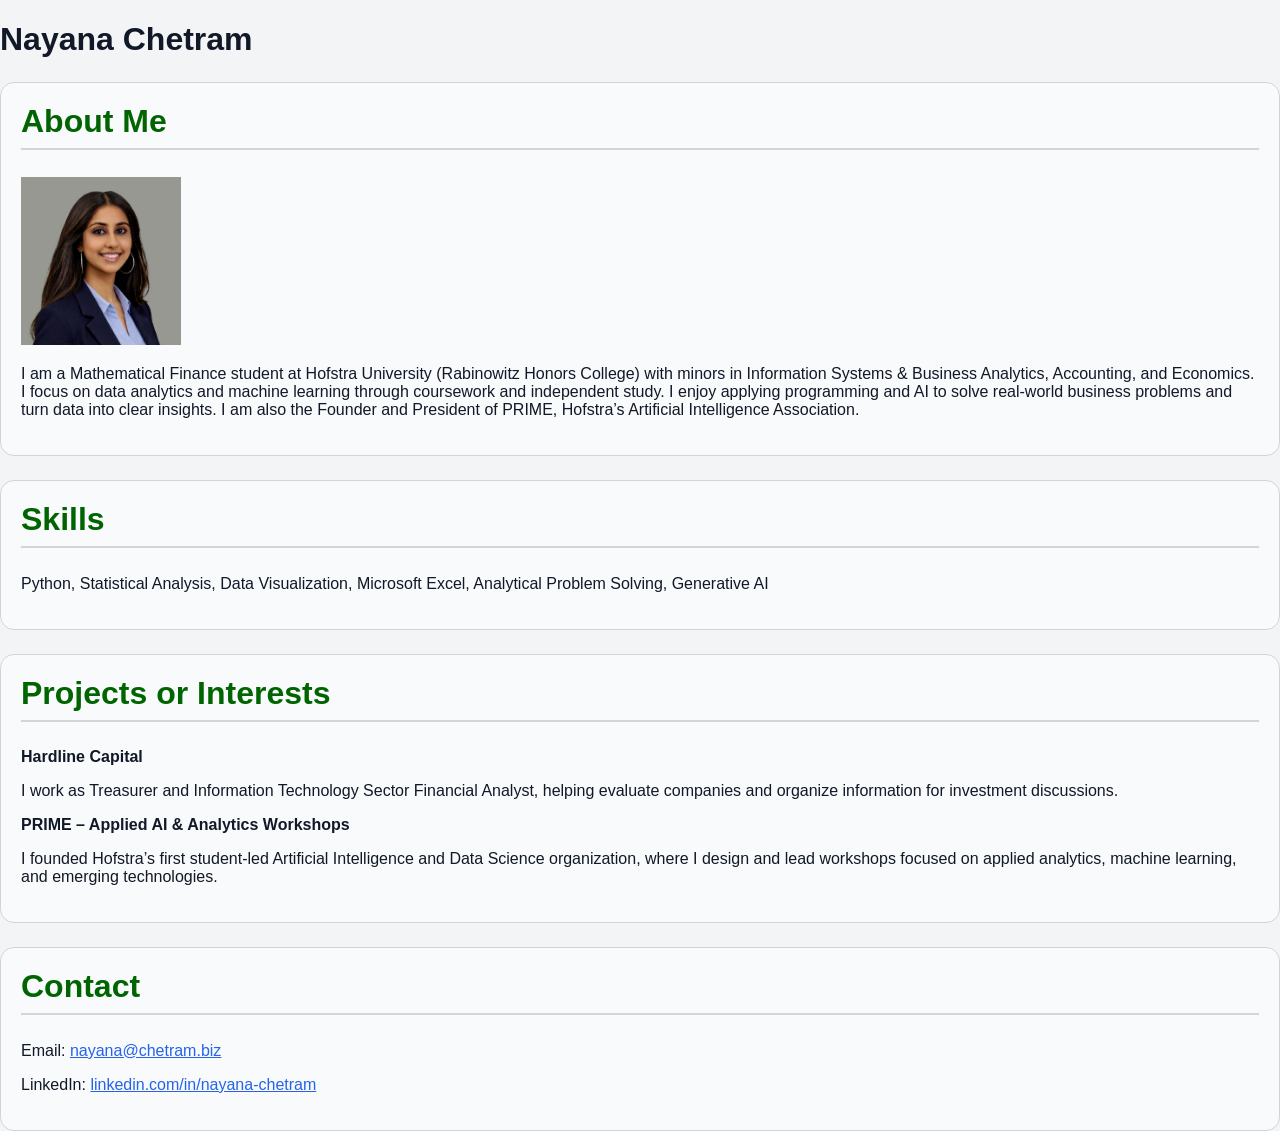
==== assignments/assignment2/index.html @ c51873f9 "Refactor index.html structure and content" ====
<!DOCTYPE html>
<html lang="en">
<head>
  <meta charset="UTF-8">
  <title>Nayana Chetram</title>
  <link rel="stylesheet" href="style.css">

  <style>
    h2 {
      color: darkgreen;
    }
  </style>
</head>

<body>

  <h1>Nayana Chetram</h1>

  <div class="section-box">
    <h2>About Me</h2>
    <img src="IMG_7959.jpeg" alt="Headshot of Nayana Chetram" width="160">
    <p>
      I am a Mathematical Finance student at Hofstra University (Rabinowitz Honors College) with minors in Information Systems & Business Analytics, Accounting, and Economics.
      I focus on data analytics and machine learning through coursework and independent study.
      I enjoy applying programming and AI to solve real-world business problems and turn data into clear insights.
      I am also the Founder and President of PRIME, Hofstra’s Artificial Intelligence Association.
    </p>
  </div>

  <div class="section-box">
    <h2>Skills</h2>
    <p>
      Python, Statistical Analysis, Data Visualization, Microsoft Excel, Analytical Problem Solving, Generative AI
    </p>
  </div>

  <div class="section-box">
    <h2>Projects or Interests</h2>

    <p><strong>Hardline Capital</strong></p>
    <p>
      I work as Treasurer and Information Technology Sector Financial Analyst, helping evaluate companies and organize information for investment discussions.
    </p>

    <p><strong>PRIME – Applied AI & Analytics Workshops</strong></p>
    <p>
      I founded Hofstra’s first student-led Artificial Intelligence and Data Science organization, where I design and lead workshops focused on applied analytics, machine learning, and emerging technologies.
    </p>

  </div>

  <div class="section-box">
    <h2>Contact</h2>
    <p>Email: <a href="mailto:nayana@chetram.biz">nayana@chetram.biz</a></p>
    <p>LinkedIn: <a href="https://www.linkedin.com/in/nayana-chetram" target="_blank">linkedin.com/in/nayana-chetram</a></p>
  </div>

</body>
</html>
---- assignments/assignment2/style.css ----
* {
  box-sizing: border-box;
}

body {
  margin: 0;
  font-family: Arial, sans-serif;
  background: #f3f4f6;
  color: #111827;
}

/* Fixed header */
.fixed-header {
  position: fixed;
  top: 0;
  left: 0;
  width: 100%;
  background: white;
  border-bottom: 1px solid #d1d5db;
  padding: 16px 20px;
  z-index: 1000;
}

.fixed-header h1 {
  margin: 0;
  font-size: 36px;
}

/* Pushes content down so fixed header does not cover it */
.page {
  max-width: 1000px;
  margin: 0 auto;
  padding: 100px 20px 40px 20px;
}

.section-box {
  background: #f9fafb;
  border: 1px solid #d1d5db;
  border-radius: 14px;
  padding: 20px;
  margin-top: 24px;
}

.section-box h2 {
  margin-top: 0;
  font-size: 32px;
  border-bottom: 2px solid #d1d5db;
  padding-bottom: 8px;
}

/* Parent/child layering example */
.image-wrapper {
  position: relative;
  width: 220px;
  flex-shrink: 0;
}

.headshot {
  width: 100%;
  border-radius: 10px;
  display: block;
  position: relative;
  z-index: 1;
}

.image-label {
  position: absolute;
  bottom: 10px;
  left: 10px;
  background: rgba(255, 255, 255, 0.9);
  padding: 6px 10px;
  border-radius: 6px;
  font-weight: bold;
  z-index: 2;
}

.hero-box {
  display: flex;
  gap: 24px;
  align-items: flex-start;
}

.hero-text p {
  line-height: 1.5;
}

a {
  color: #2563eb;
}

@media (max-width: 700px) {
  .hero-box {
    flex-direction: column;
  }

  .fixed-header h1 {
    font-size: 28px;
  }

  .page {
    padding-top: 90px;
  }
}
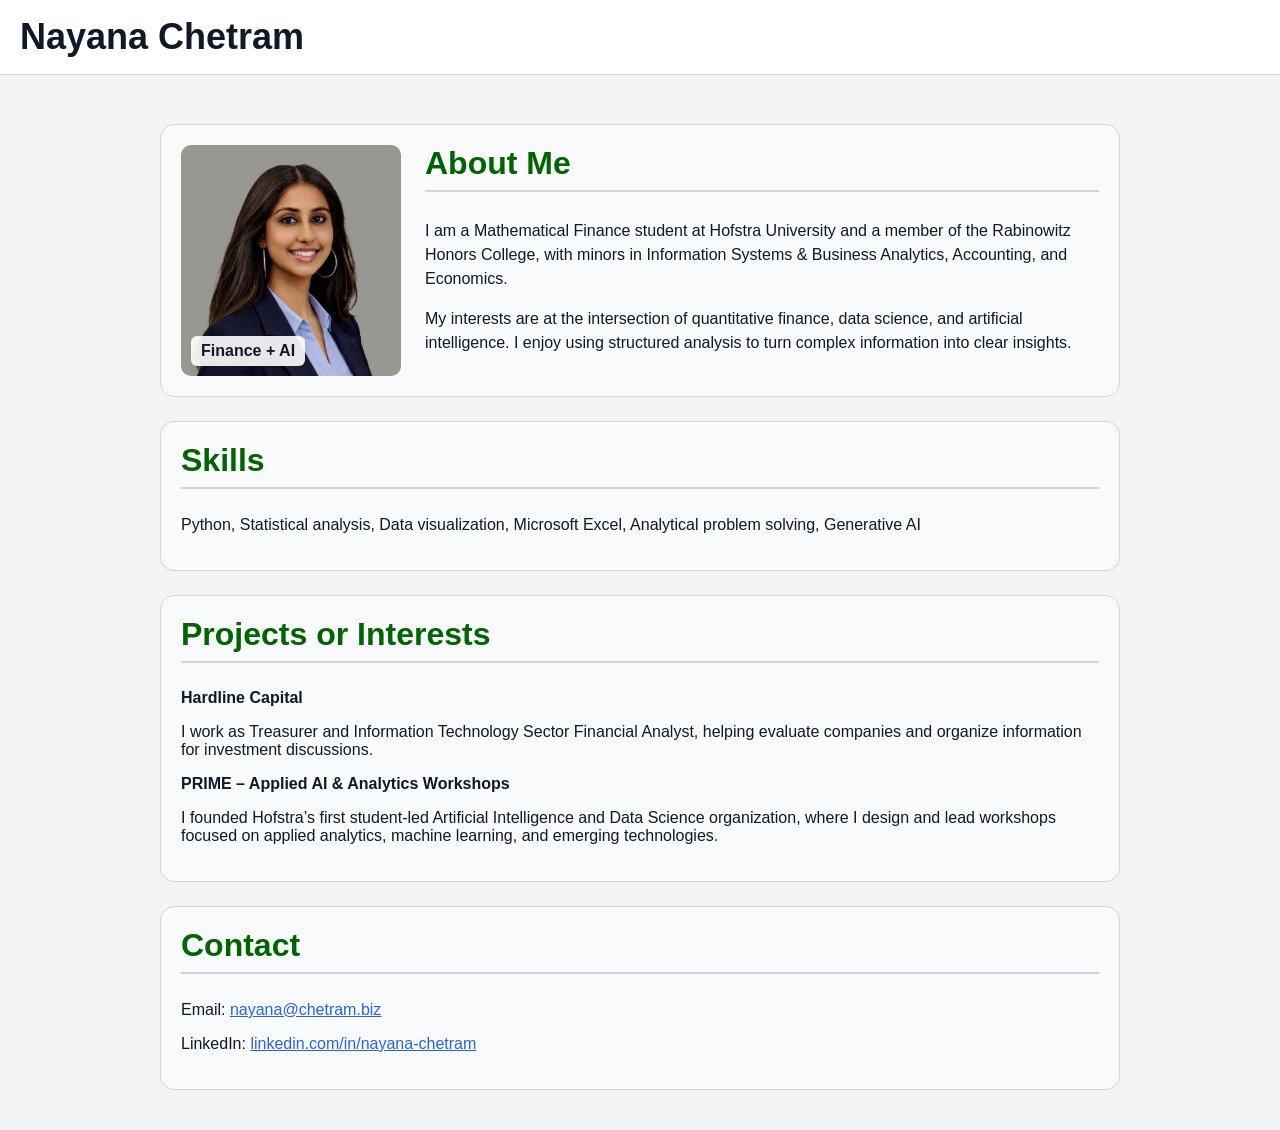
==== commit 0cd8195a: "Refactor index.html structure and content" ====
--- a/assignments/assignment2/index.html
+++ b/assignments/assignment2/index.html
@@ -2,6 +2,7 @@
 <html lang="en">
 <head>
   <meta charset="UTF-8">
+  <meta name="viewport" content="width=device-width, initial-scale=1.0">
   <title>Nayana Chetram</title>
   <link rel="stylesheet" href="style.css">
 
@@ -14,45 +15,52 @@
 
 <body>
 
-  <h1>Nayana Chetram</h1>
+  <header class="fixed-header">
+    <h1>Nayana Chetram</h1>
+  </header>
 
-  <div class="section-box">
-    <h2>About Me</h2>
-    <img src="IMG_7959.jpeg" alt="Headshot of Nayana Chetram" width="160">
-    <p>
-      I am a Mathematical Finance student at Hofstra University (Rabinowitz Honors College) with minors in Information Systems & Business Analytics, Accounting, and Economics.
-      I focus on data analytics and machine learning through coursework and independent study.
-      I enjoy applying programming and AI to solve real-world business problems and turn data into clear insights.
-      I am also the Founder and President of PRIME, Hofstra’s Artificial Intelligence Association.
-    </p>
-  </div>
+  <div class="page">
 
-  <div class="section-box">
-    <h2>Skills</h2>
-    <p>
-      Python, Statistical Analysis, Data Visualization, Microsoft Excel, Analytical Problem Solving, Generative AI
-    </p>
-  </div>
+    <section class="section-box hero-box">
+      <div class="image-wrapper">
+        <img src="IMG_7959.jpeg" alt="Headshot of Nayana Chetram" class="headshot">
+        <div class="image-label">Finance + AI</div>
+      </div>
 
-  <div class="section-box">
-    <h2>Projects or Interests</h2>
+      <div class="hero-text">
+        <h2>About Me</h2>
+        <p>
+          I am a Mathematical Finance student at Hofstra University and a member of the Rabinowitz Honors College, with minors in Information Systems & Business Analytics, Accounting, and Economics.
+        </p>
+        <p>
+          My interests are at the intersection of quantitative finance, data science, and artificial intelligence. I enjoy using structured analysis to turn complex information into clear insights.
+        </p>
+      </div>
+    </section>
 
-    <p><strong>Hardline Capital</strong></p>
-    <p>
-      I work as Treasurer and Information Technology Sector Financial Analyst, helping evaluate companies and organize information for investment discussions.
-    </p>
+    <section class="section-box">
+      <h2>Skills</h2>
+      <p>Python, Statistical analysis, Data visualization, Microsoft Excel, Analytical problem solving, Generative AI</p>
+    </section>
 
-    <p><strong>PRIME – Applied AI & Analytics Workshops</strong></p>
-    <p>
+    <section class="section-box">
+      <h2>Projects or Interests</h2>
+      <p><strong>Hardline Capital</strong></p>
+      <p>
+        I work as Treasurer and Information Technology Sector Financial Analyst, helping evaluate companies and organize information for investment discussions.
+      </p>
+      <p><strong>PRIME – Applied AI & Analytics Workshops</strong></p>
+      <p>
       I founded Hofstra’s first student-led Artificial Intelligence and Data Science organization, where I design and lead workshops focused on applied analytics, machine learning, and emerging technologies.
-    </p>
+      </p>
+    </section>
 
-  </div>
+    <section class="section-box">
+      <h2>Contact</h2>
+      <p>Email: <a href="mailto:nayana@chetram.biz">nayana@chetram.biz</a></p>
+      <p>LinkedIn: <a href="https://www.linkedin.com/in/nayana-chetram" target="_blank">linkedin.com/in/nayana-chetram</a></p>
+    </section>
 
-  <div class="section-box">
-    <h2>Contact</h2>
-    <p>Email: <a href="mailto:nayana@chetram.biz">nayana@chetram.biz</a></p>
-    <p>LinkedIn: <a href="https://www.linkedin.com/in/nayana-chetram" target="_blank">linkedin.com/in/nayana-chetram</a></p>
   </div>
 
 </body>
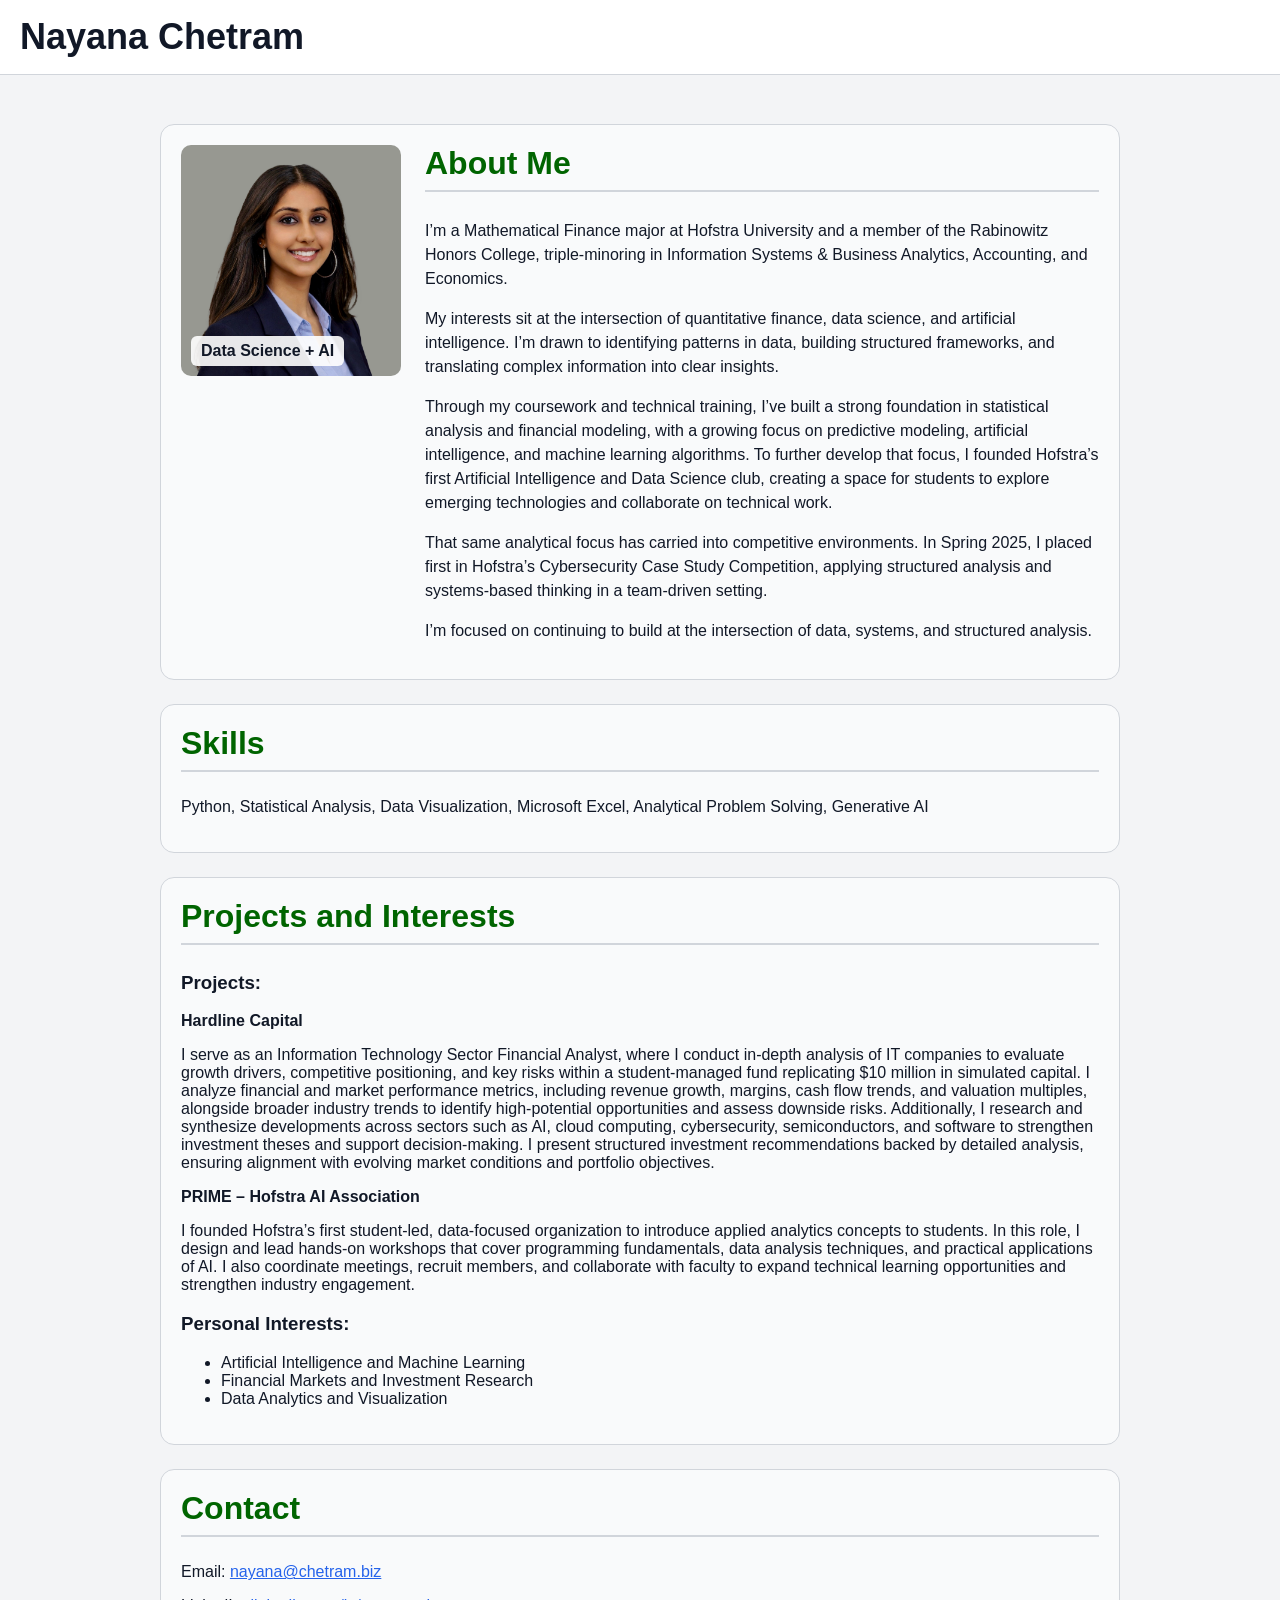
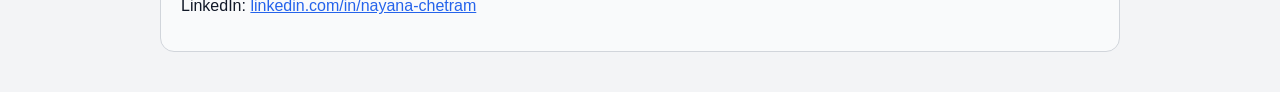
==== commit bf448623: "Revise content in index.html for clarity and detail Updated personal description and project details" ====
--- a/assignments/assignment2/index.html
+++ b/assignments/assignment2/index.html
@@ -24,35 +24,55 @@
     <section class="section-box hero-box">
       <div class="image-wrapper">
         <img src="IMG_7959.jpeg" alt="Headshot of Nayana Chetram" class="headshot">
-        <div class="image-label">Finance + AI</div>
+        <div class="image-label">Data Science + AI</div>
       </div>
 
       <div class="hero-text">
         <h2>About Me</h2>
         <p>
-          I am a Mathematical Finance student at Hofstra University and a member of the Rabinowitz Honors College, with minors in Information Systems & Business Analytics, Accounting, and Economics.
+          I’m a Mathematical Finance major at Hofstra University and a member of the Rabinowitz Honors College, triple-minoring in Information Systems & Business Analytics, Accounting, and Economics.
         </p>
         <p>
-          My interests are at the intersection of quantitative finance, data science, and artificial intelligence. I enjoy using structured analysis to turn complex information into clear insights.
+          My interests sit at the intersection of quantitative finance, data science, and artificial intelligence. I’m drawn to identifying patterns in data, building structured frameworks, and translating complex information into clear insights.
+        </p>
+        <p>
+          Through my coursework and technical training, I’ve built a strong foundation in statistical analysis and financial modeling, with a growing focus on predictive modeling, artificial intelligence, and machine learning algorithms. To further develop that focus, I founded Hofstra’s first Artificial Intelligence and Data Science club, creating a space for students to explore emerging technologies and collaborate on technical work.
+        </p>
+        <p>
+          That same analytical focus has carried into competitive environments. In Spring 2025, I placed first in Hofstra’s Cybersecurity Case Study Competition, applying structured analysis and systems-based thinking in a team-driven setting.
+        </p>
+        <p>
+          I’m focused on continuing to build at the intersection of data, systems, and structured analysis.
         </p>
       </div>
     </section>
 
     <section class="section-box">
       <h2>Skills</h2>
-      <p>Python, Statistical analysis, Data visualization, Microsoft Excel, Analytical problem solving, Generative AI</p>
+      <p>Python, Statistical Analysis, Data Visualization, Microsoft Excel, Analytical Problem Solving, Generative AI</p>
     </section>
 
     <section class="section-box">
-      <h2>Projects or Interests</h2>
+      <h2>Projects and Interests</h2>
+
+      <h3>Projects:</h3>
+
       <p><strong>Hardline Capital</strong></p>
       <p>
-        I work as Treasurer and Information Technology Sector Financial Analyst, helping evaluate companies and organize information for investment discussions.
+        I serve as an Information Technology Sector Financial Analyst, where I conduct in-depth analysis of IT companies to evaluate growth drivers, competitive positioning, and key risks within a student-managed fund replicating $10 million in simulated capital. I analyze financial and market performance metrics, including revenue growth, margins, cash flow trends, and valuation multiples, alongside broader industry trends to identify high-potential opportunities and assess downside risks. Additionally, I research and synthesize developments across sectors such as AI, cloud computing, cybersecurity, semiconductors, and software to strengthen investment theses and support decision-making. I present structured investment recommendations backed by detailed analysis, ensuring alignment with evolving market conditions and portfolio objectives.
       </p>
-      <p><strong>PRIME – Applied AI & Analytics Workshops</strong></p>
+      <p><strong>PRIME – Hofstra AI Association</strong></p>
       <p>
-      I founded Hofstra’s first student-led Artificial Intelligence and Data Science organization, where I design and lead workshops focused on applied analytics, machine learning, and emerging technologies.
+        I founded Hofstra’s first student-led, data-focused organization to introduce applied analytics concepts to students. In this role, I design and lead hands-on workshops that cover programming fundamentals, data analysis techniques, and practical applications of AI. I also coordinate meetings, recruit members, and collaborate with faculty to expand technical learning opportunities and strengthen industry engagement.
       </p>
+
+     <h3>Personal Interests:</h3>
+      <ul>
+        <li>Artificial Intelligence and Machine Learning</li>
+        <li>Financial Markets and Investment Research</li>
+        <li>Data Analytics and Visualization</li>
+      </ul>
+
     </section>
 
     <section class="section-box">
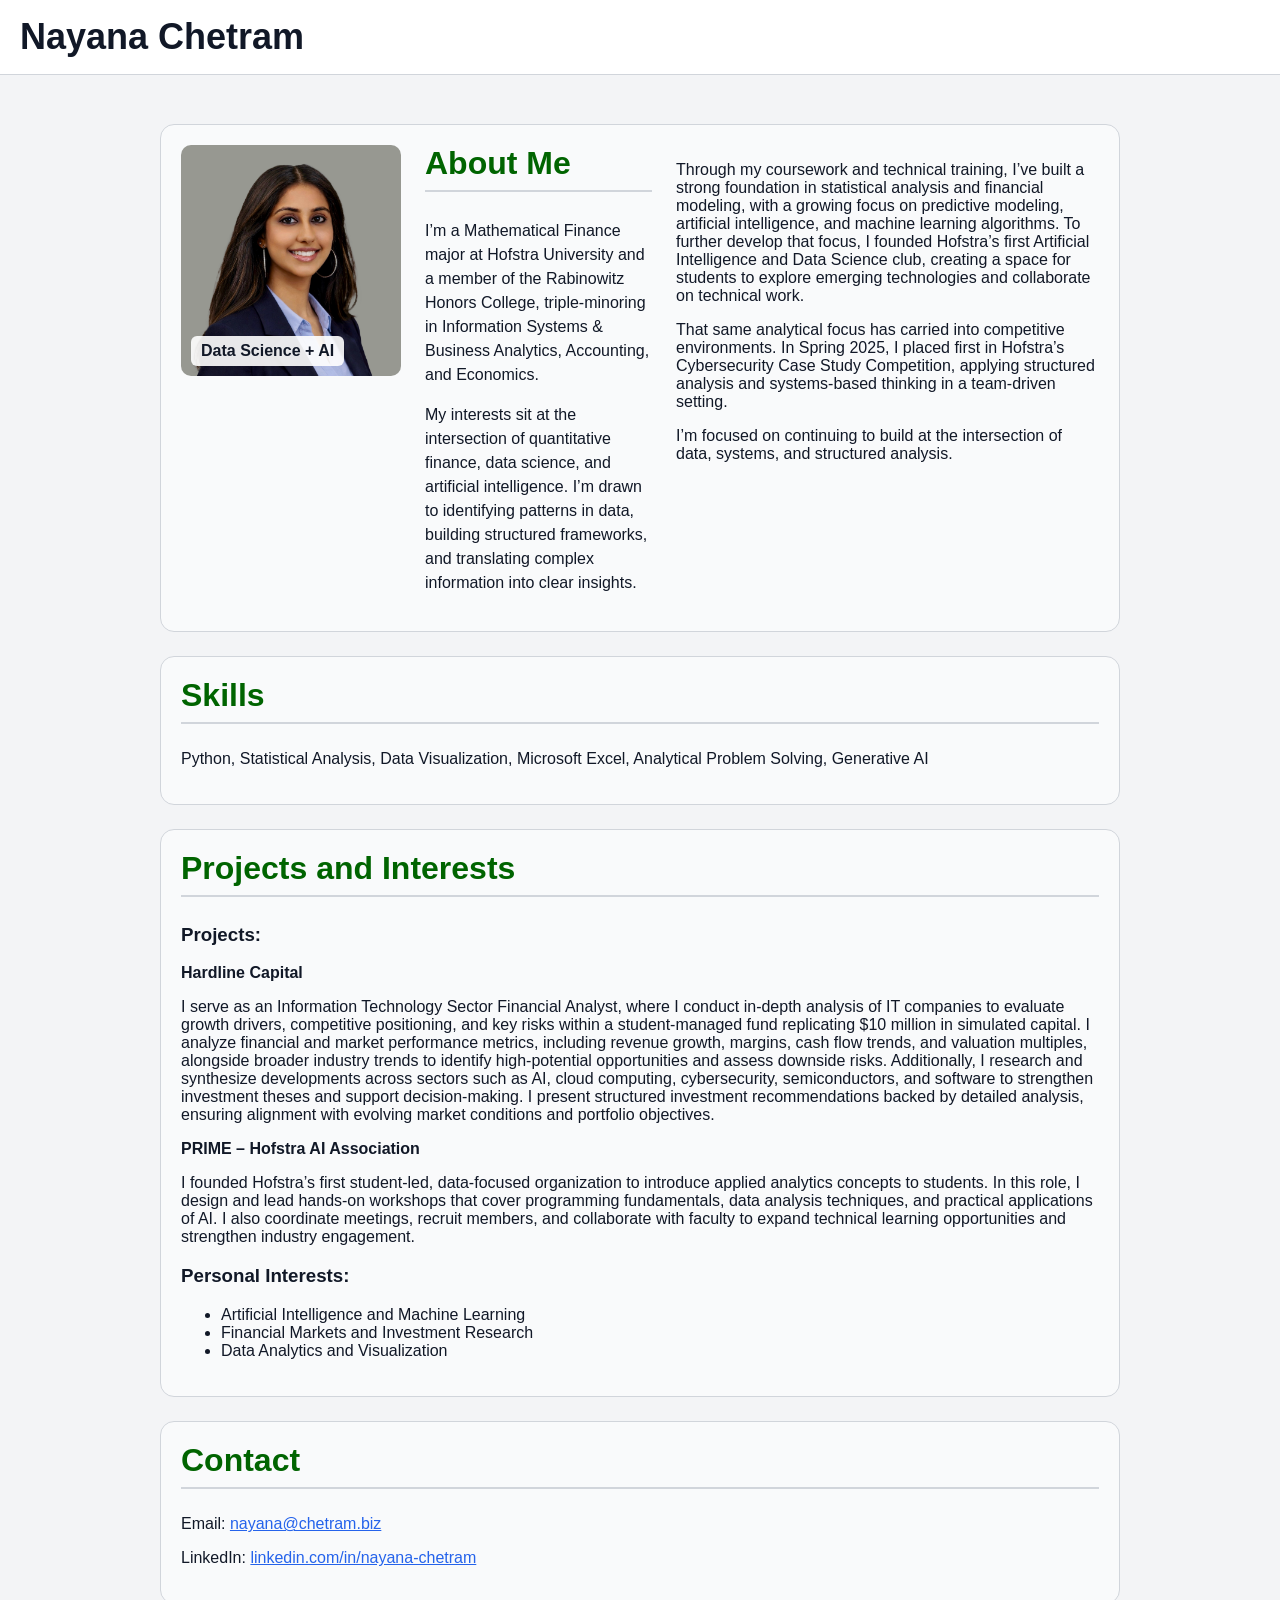
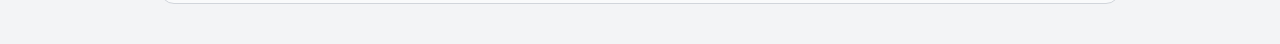
==== commit c947c9f8: "Add new section about interests and AI club" ====
--- a/assignments/assignment2/index.html
+++ b/assignments/assignment2/index.html
@@ -35,6 +35,9 @@
         <p>
           My interests sit at the intersection of quantitative finance, data science, and artificial intelligence. I’m drawn to identifying patterns in data, building structured frameworks, and translating complex information into clear insights.
         </p>
+      </div>
+
+      <div class="full-text">
         <p>
           Through my coursework and technical training, I’ve built a strong foundation in statistical analysis and financial modeling, with a growing focus on predictive modeling, artificial intelligence, and machine learning algorithms. To further develop that focus, I founded Hofstra’s first Artificial Intelligence and Data Science club, creating a space for students to explore emerging technologies and collaborate on technical work.
         </p>
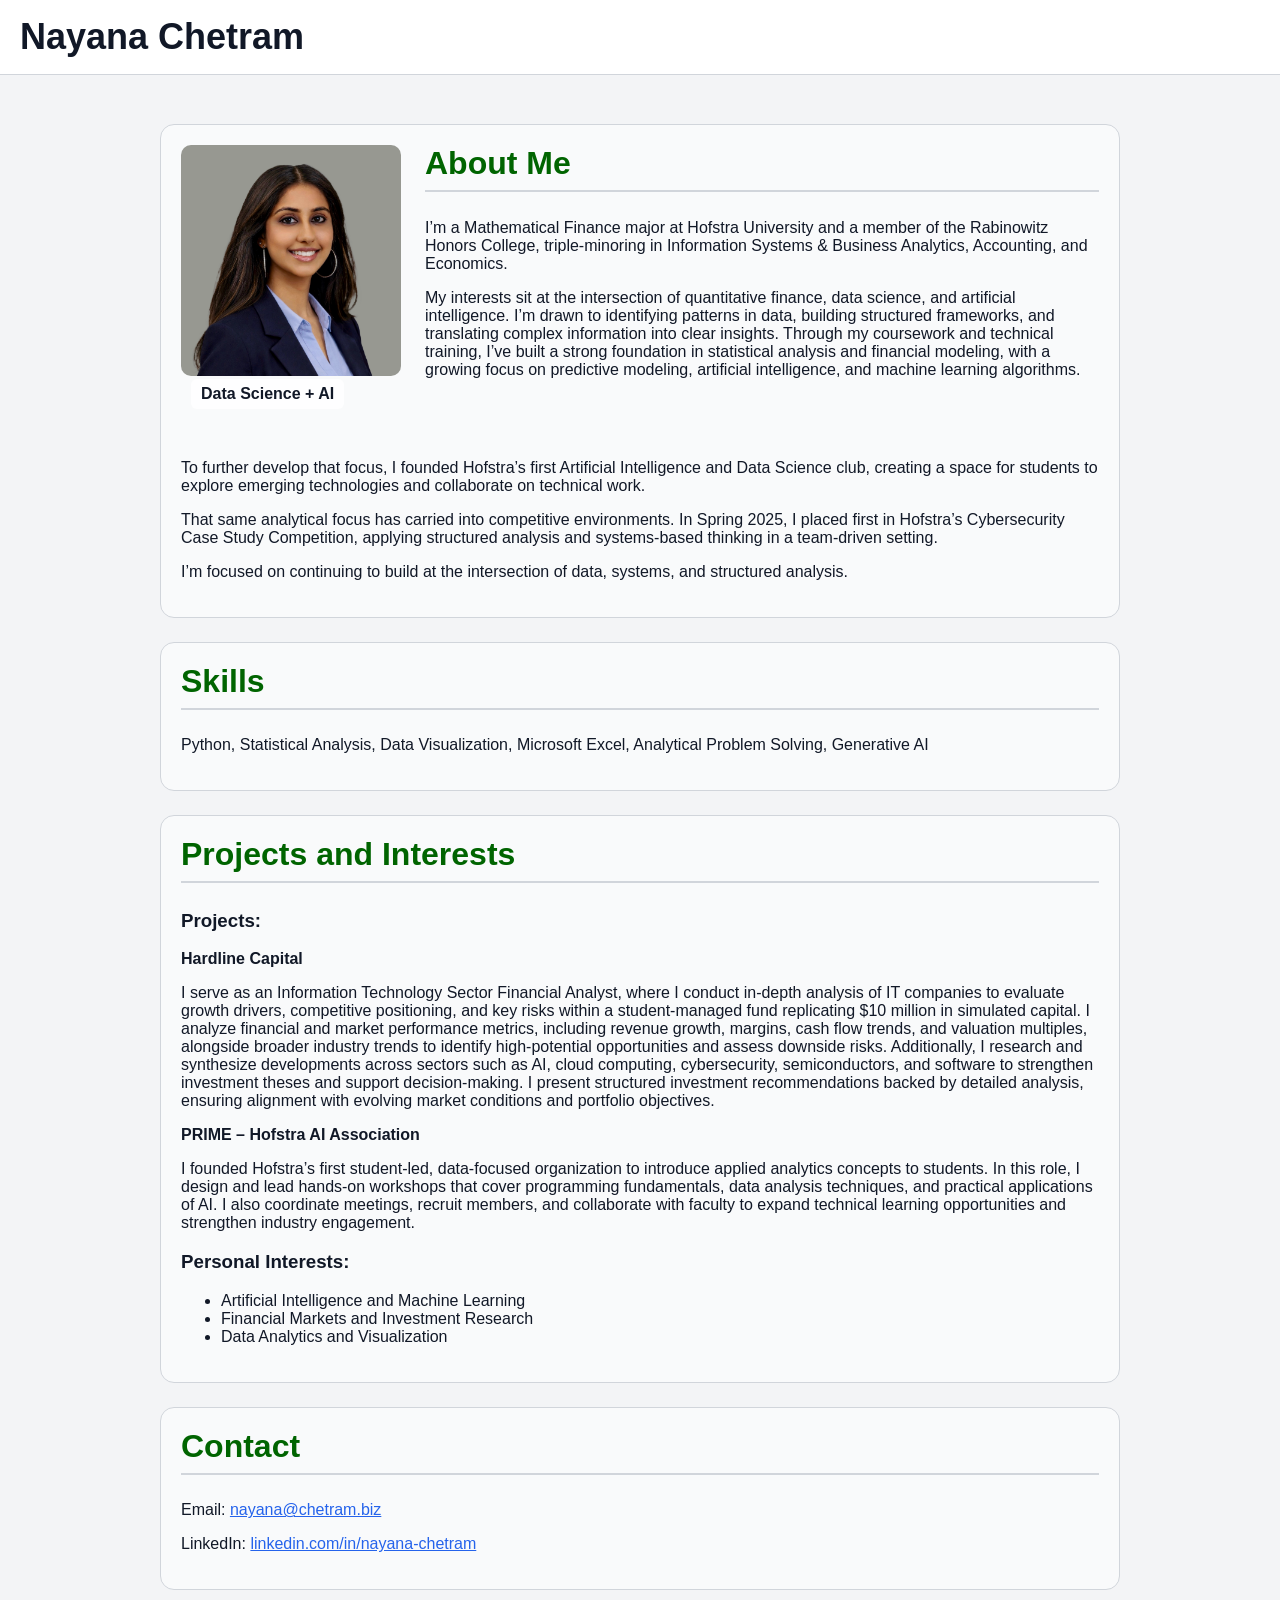
==== commit b7fa0e3e: "Update interests and experiences in index.html Expanded on interests and experiences in quantitative" ====
--- a/assignments/assignment2/index.html
+++ b/assignments/assignment2/index.html
@@ -33,13 +33,13 @@
           I’m a Mathematical Finance major at Hofstra University and a member of the Rabinowitz Honors College, triple-minoring in Information Systems & Business Analytics, Accounting, and Economics.
         </p>
         <p>
-          My interests sit at the intersection of quantitative finance, data science, and artificial intelligence. I’m drawn to identifying patterns in data, building structured frameworks, and translating complex information into clear insights.
+          My interests sit at the intersection of quantitative finance, data science, and artificial intelligence. I’m drawn to identifying patterns in data, building structured frameworks, and translating complex information into clear insights. Through my coursework and technical training, I’ve built a strong foundation in statistical analysis and financial modeling, with a growing focus on predictive modeling, artificial intelligence, and machine learning algorithms.
         </p>
       </div>
 
       <div class="full-text">
         <p>
-          Through my coursework and technical training, I’ve built a strong foundation in statistical analysis and financial modeling, with a growing focus on predictive modeling, artificial intelligence, and machine learning algorithms. To further develop that focus, I founded Hofstra’s first Artificial Intelligence and Data Science club, creating a space for students to explore emerging technologies and collaborate on technical work.
+         To further develop that focus, I founded Hofstra’s first Artificial Intelligence and Data Science club, creating a space for students to explore emerging technologies and collaborate on technical work.
         </p>
         <p>
           That same analytical focus has carried into competitive environments. In Spring 2025, I placed first in Hofstra’s Cybersecurity Case Study Competition, applying structured analysis and systems-based thinking in a team-driven setting.
--- a/assignments/assignment2/style.css
+++ b/assignments/assignment2/style.css
@@ -9,7 +9,6 @@
   color: #111827;
 }
 
-/* Fixed header */
 .fixed-header {
   position: fixed;
   top: 0;
@@ -26,7 +25,6 @@
   font-size: 36px;
 }
 
-/* Pushes content down so fixed header does not cover it */
 .page {
   max-width: 1000px;
   margin: 0 auto;
@@ -48,7 +46,6 @@
   padding-bottom: 8px;
 }
 
-/* Parent/child layering example */
 .image-wrapper {
   position: relative;
   width: 220px;
@@ -56,11 +53,10 @@
 }
 
 .headshot {
-  width: 100%;
+  width: 220px;     
+  height: auto;
   border-radius: 10px;
   display: block;
-  position: relative;
-  z-index: 1;
 }
 
 .image-label {
@@ -75,13 +71,22 @@
 }
 
 .hero-box {
-  display: flex;
+  display: grid;
+  grid-template-columns: 220px 1fr;
   gap: 24px;
-  align-items: flex-start;
 }
 
-.hero-text p {
-  line-height: 1.5;
+.image-wrapper {
+  grid-row: span 2; 
+}
+
+.hero-text {
+  grid-column: 2;
+}
+
+.full-text {
+  grid-column: 1 / -1;  
+  margin-top: 0;
 }
 
 a {
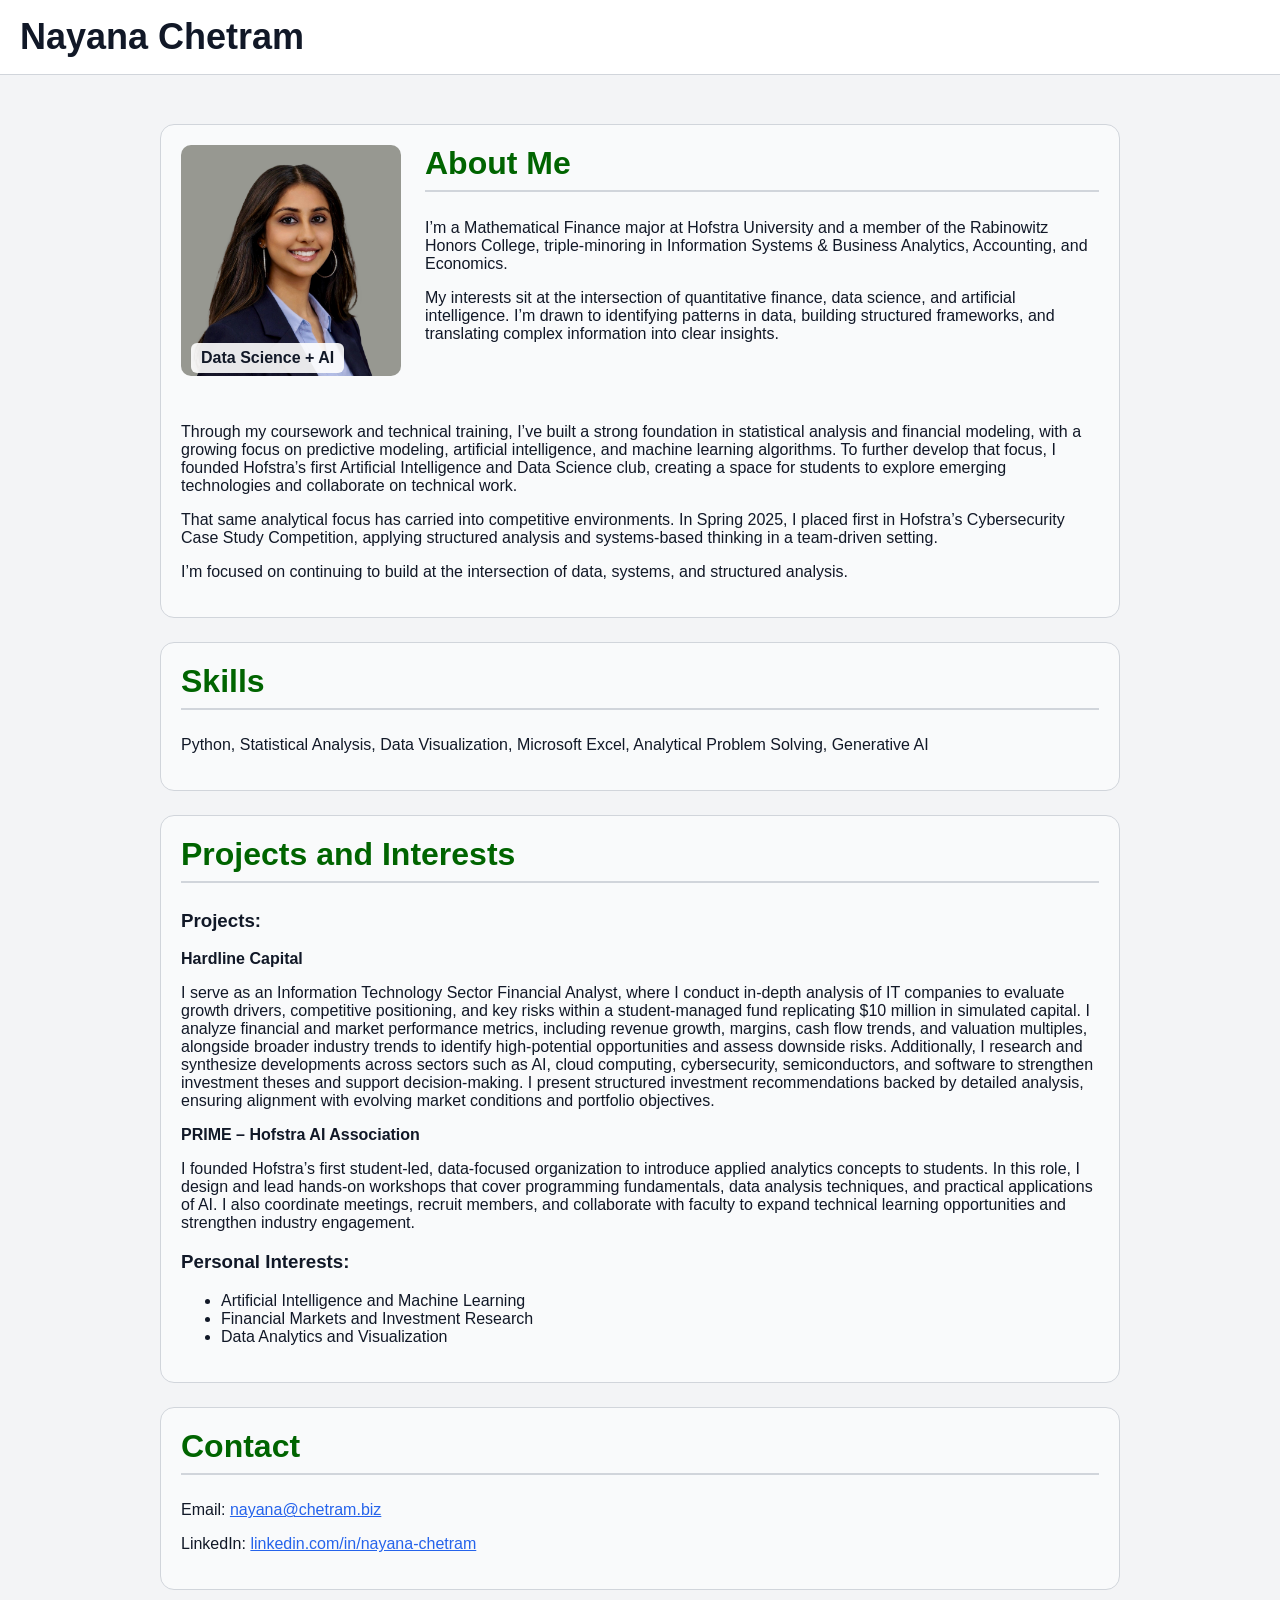
==== commit 4fe58ac1: "Refactor content in index.html for better structure Reorganized content to improve flow and clarity." ====
--- a/assignments/assignment2/index.html
+++ b/assignments/assignment2/index.html
@@ -33,13 +33,13 @@
           I’m a Mathematical Finance major at Hofstra University and a member of the Rabinowitz Honors College, triple-minoring in Information Systems & Business Analytics, Accounting, and Economics.
         </p>
         <p>
-          My interests sit at the intersection of quantitative finance, data science, and artificial intelligence. I’m drawn to identifying patterns in data, building structured frameworks, and translating complex information into clear insights. Through my coursework and technical training, I’ve built a strong foundation in statistical analysis and financial modeling, with a growing focus on predictive modeling, artificial intelligence, and machine learning algorithms.
+          My interests sit at the intersection of quantitative finance, data science, and artificial intelligence. I’m drawn to identifying patterns in data, building structured frameworks, and translating complex information into clear insights.
         </p>
       </div>
 
       <div class="full-text">
         <p>
-         To further develop that focus, I founded Hofstra’s first Artificial Intelligence and Data Science club, creating a space for students to explore emerging technologies and collaborate on technical work.
+         Through my coursework and technical training, I’ve built a strong foundation in statistical analysis and financial modeling, with a growing focus on predictive modeling, artificial intelligence, and machine learning algorithms. To further develop that focus, I founded Hofstra’s first Artificial Intelligence and Data Science club, creating a space for students to explore emerging technologies and collaborate on technical work.
         </p>
         <p>
           That same analytical focus has carried into competitive environments. In Spring 2025, I placed first in Hofstra’s Cybersecurity Case Study Competition, applying structured analysis and systems-based thinking in a team-driven setting.
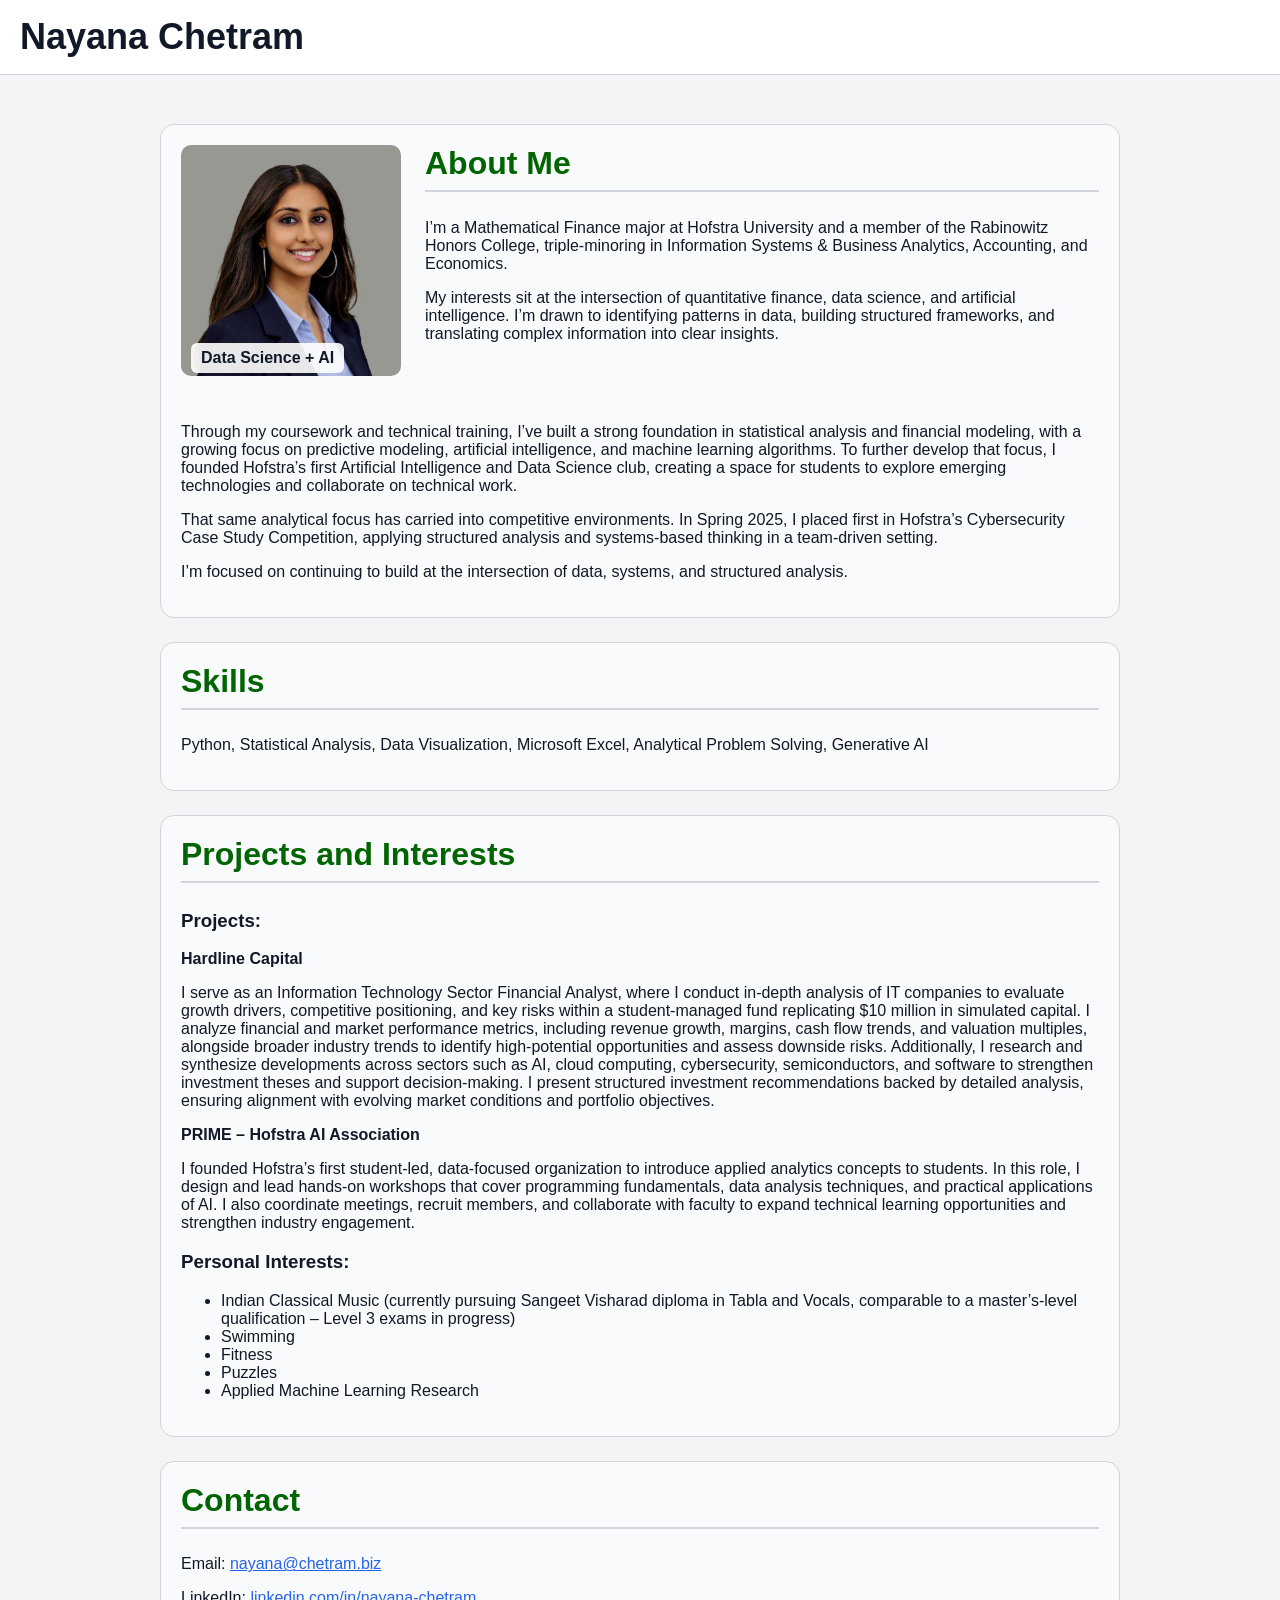
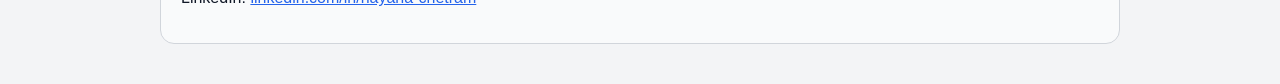
==== commit 885fde8a: "Revise personal interests in index.html Updated personal interests list with new hobbies and pursuit" ====
--- a/assignments/assignment2/index.html
+++ b/assignments/assignment2/index.html
@@ -71,9 +71,11 @@
 
      <h3>Personal Interests:</h3>
       <ul>
-        <li>Artificial Intelligence and Machine Learning</li>
-        <li>Financial Markets and Investment Research</li>
-        <li>Data Analytics and Visualization</li>
+        <li>Indian Classical Music (currently pursuing Sangeet Visharad diploma in Tabla and Vocals, comparable to a master’s-level qualification – Level 3 exams in progress)</li>
+        <li>Swimming</li>
+        <li>Fitness</li>
+        <li>Puzzles</li>
+        <li>Applied Machine Learning Research</li>
       </ul>
 
     </section>
--- a/assignments/assignment2/style.css
+++ b/assignments/assignment2/style.css
@@ -53,7 +53,7 @@
 }
 
 .headshot {
-  width: 220px;     
+  width: 100%;     
   height: auto;
   border-radius: 10px;
   display: block;
